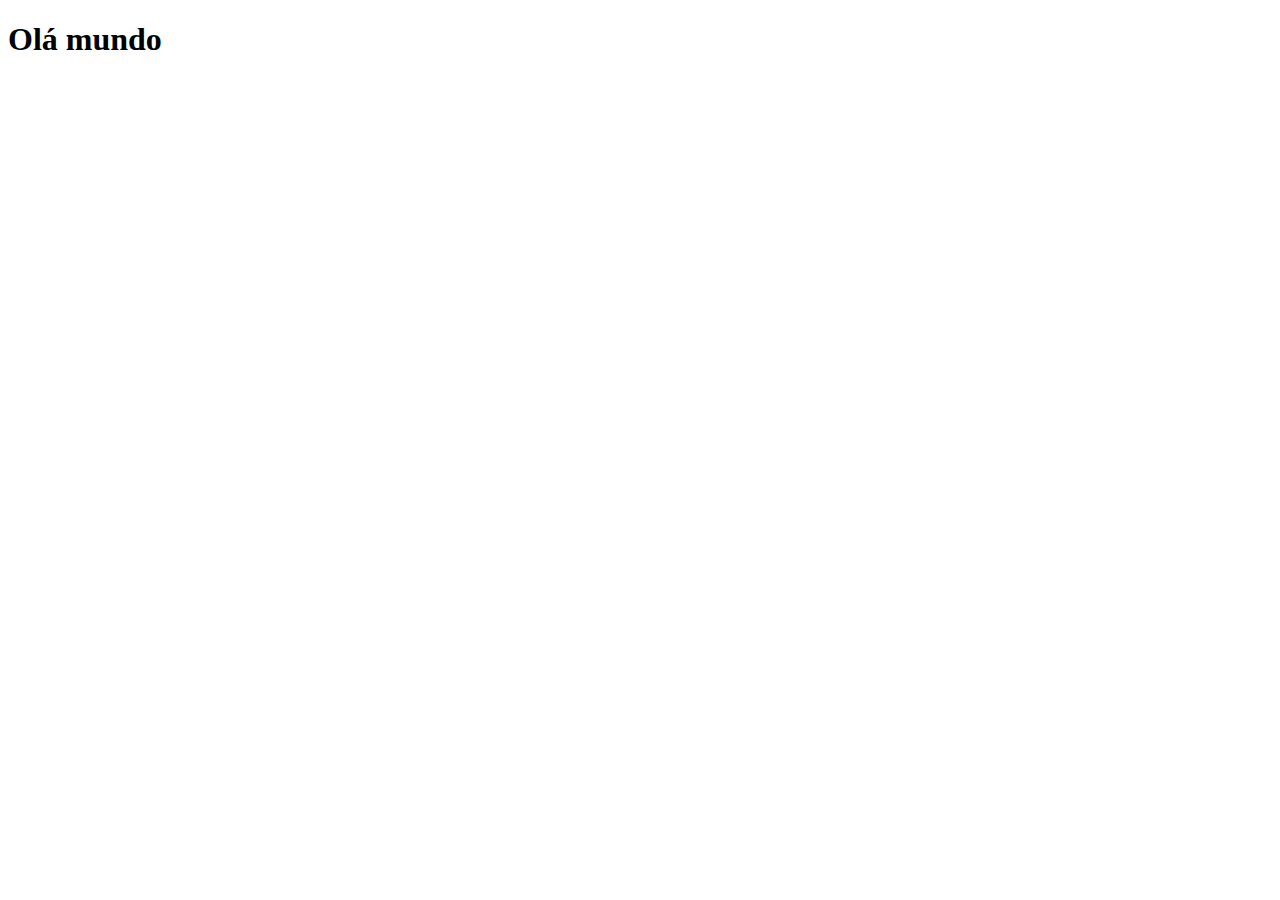
==== index.html @ 9e318ecd "Create index.html" ====
<!DOCTYPE html>
<html lang="pt-br">
<head>
    <meta charset="UTF-8">
    <meta http-equiv="X-UA-Compatible" content="IE=edge">
    <meta name="viewport" content="width=device-width, initial-scale=1.0">
    <link rel="shortcut icon" href="favicon.ico" type="image/x-icon">
    <title>Projeto Redes Sociais</title>
</head>
<body>
    <h1>Olá mundo</h1>
</body>
</html>
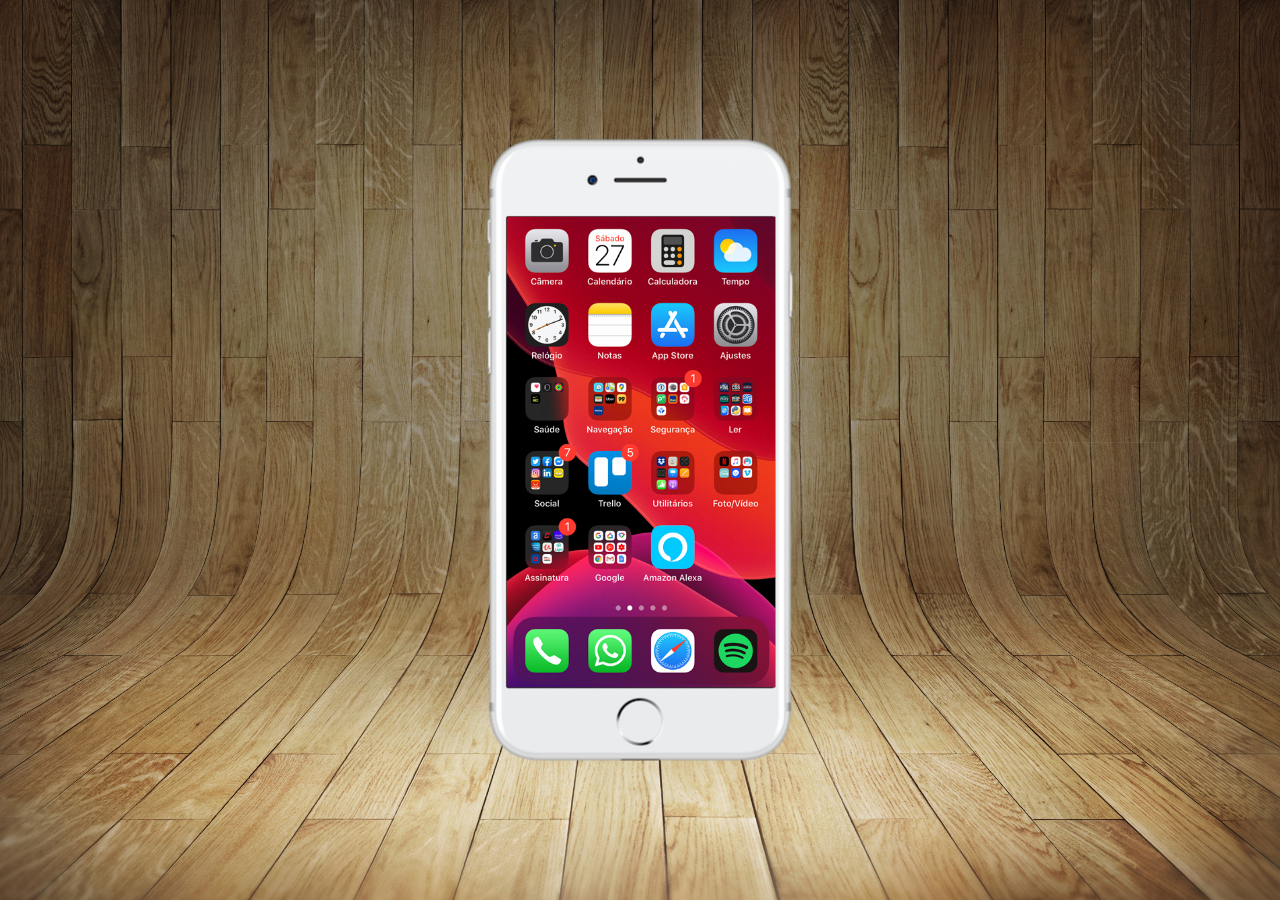
==== commit fc413611: "criei a tela home" ====
--- a/index.html
+++ b/index.html
@@ -5,9 +5,21 @@
     <meta http-equiv="X-UA-Compatible" content="IE=edge">
     <meta name="viewport" content="width=device-width, initial-scale=1.0">
     <link rel="shortcut icon" href="favicon.ico" type="image/x-icon">
+    <link rel="stylesheet" href="estilos/style.css">
     <title>Projeto Redes Sociais</title>
 </head>
 <body>
-    <h1>Olá mundo</h1>
+    <main>
+        <section id="telefone">
+            <iframe src="home.html" name="tela" id="tela" frameborder="0"></iframe>
+        </section>
+        <section id="redes-sociais">
+
+        </section>
+
+
+
+    </main>
+
 </body>
 </html>--- a/estilos/style.css
+++ b/estilos/style.css
@@ -0,0 +1,48 @@
+@charset "UTF-8";
+
+* { margin: 0px;
+    padding: 0px;
+    font-family: Arial, Helvetica, sans-serif;
+
+
+}
+html, body {
+height: 100vh;
+width: 100vw;
+background-color: black;
+}
+
+body{
+background: url(../imagens/fundo-madeira.jpg) no-repeat top center;
+background-size: cover;
+background-attachment: fixed;
+
+}
+
+main {
+    position: relative;
+    height: 100vh;
+    
+    
+}
+section#telefone {
+    position: absolute;
+    top: 50%;
+    left: 50%;
+    transform: translate(-50%, -50%);
+    height: 627px;
+    width: 311px;
+    background-color: blue;
+    background: url(../imagens/frame-iphone.png) no-repeat;
+
+
+}
+
+iframe#tela {
+    position: relative;
+    top: 80px;
+    left: 22px;
+    width: 269px;
+    height: 471px;
+
+}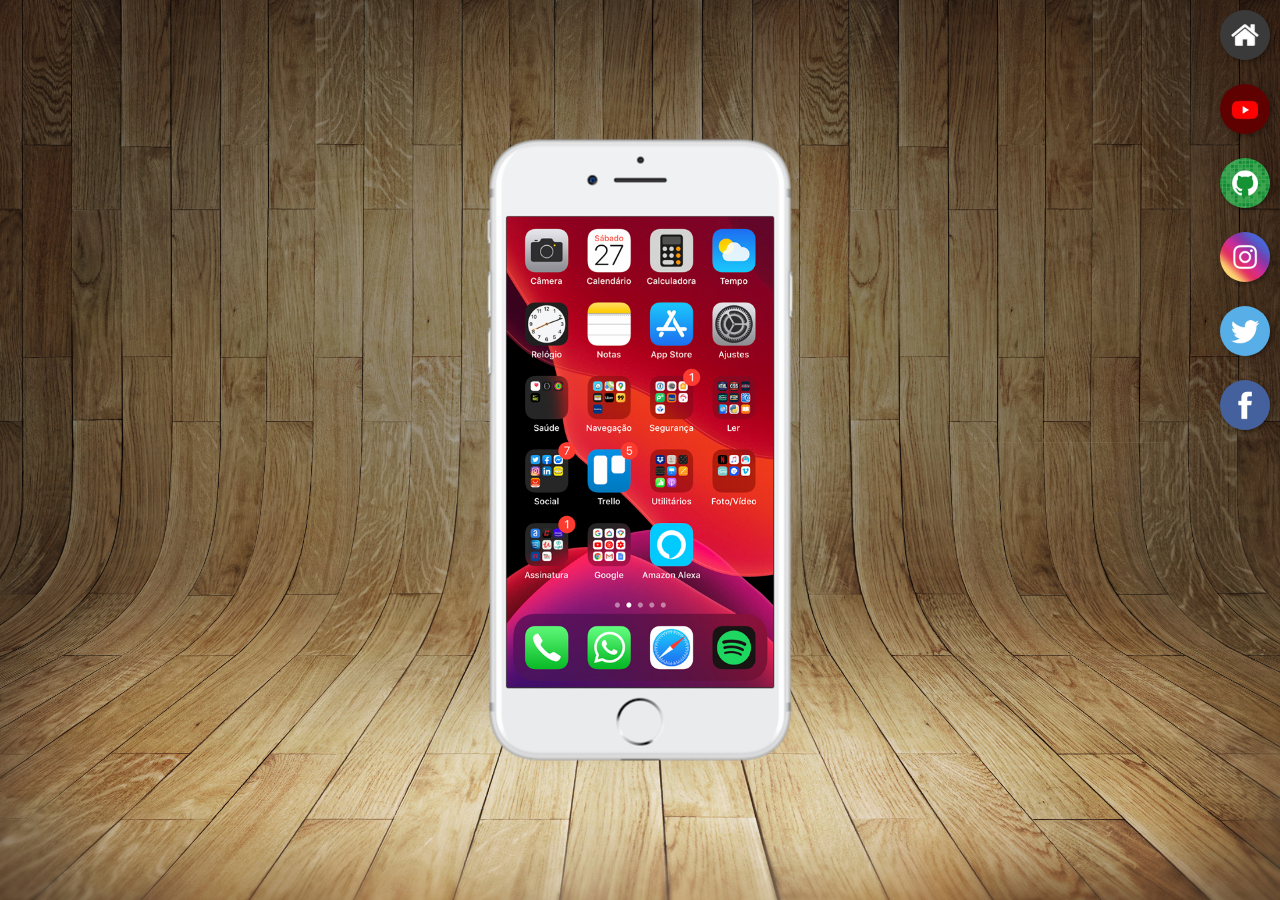
==== commit e4ae6f21: "projeto" ====
--- a/index.html
+++ b/index.html
@@ -11,9 +11,23 @@
 <body>
     <main>
         <section id="telefone">
-            <iframe src="home.html" name="tela" id="tela" frameborder="0"></iframe>
+            <iframe src="home.html" name="tela" id="tela" frameborder="0">
+                Seu navegador não é compatível com isso.
+            </iframe>
         </section>
         <section id="redes-sociais">
+            <a href="home.html" target="tela"> <img src="imagens/logo-home.jpg" alt="Home"></a><br>
+
+            <a href="youtube.html" target="tela"> <img src="imagens/logo-youtube.jpg" alt="YouTube"></a><br>
+
+            <a href="github.html" target="tela"> <img src="imagens/logo-github.jpg" alt="github"></a><br>
+
+            <a href="" target="tela"> <img src="imagens/logo-instagram.jpg" alt="Instagram"></a><br>
+
+            <a href="" target="tela"> <img src="imagens/logo-twitter.jpg" alt="twitter"></a><br>
+            
+            <a href="" target="tela"> <img src="imagens/logo-facebook.jpg" alt="Facebook"></a><br>
+            
 
         </section>
 
--- a/estilos/style.css
+++ b/estilos/style.css
@@ -42,7 +42,26 @@
     position: relative;
     top: 80px;
     left: 22px;
-    width: 269px;
+    width: 267px;
     height: 471px;
 
+}
+
+section#redes-sociais{
+    text-align: right;
+}
+
+section#redes-sociais img {
+    width: 50px;
+    margin: 10px;
+    border-radius: 50%;
+    box-shadow: 2px 2px 5px rgba(0, 0, 0, 0.356);
+    box-sizing: border-box;
+
+
+
+}
+section#redes-sociais img:hover {
+    border: 2px solid white;
+
 }